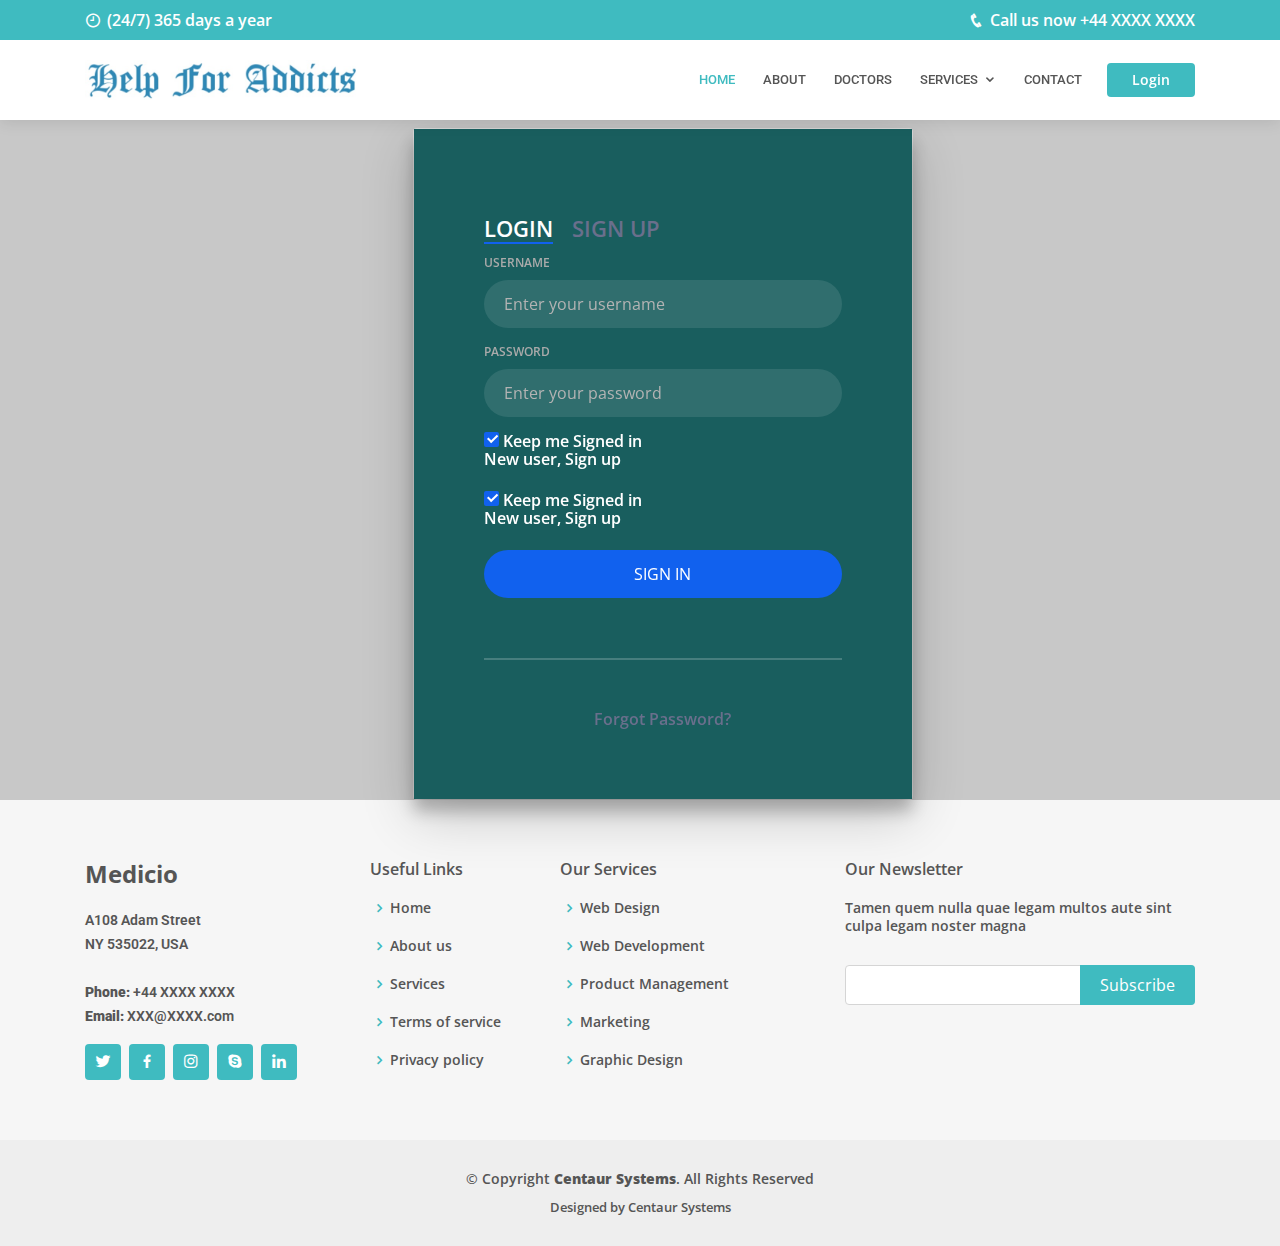
==== login.html @ ecffd943 "added files" ====
<!DOCTYPE html>
<html lang="en">

<head>
  <meta charset="utf-8">
  <meta content="width=device-width, initial-scale=1.0" name="viewport">

  <title>Help for Addicts</title>
  <meta content="" name="description">
  <meta content="" name="keywords">

  <!-- Favicons -->
  <link href="assets/img/favicon.png" rel="icon">
  <link href="assets/img/apple-touch-icon.png" rel="apple-touch-icon">

  <!-- Google Fonts -->
  <link href="https://fonts.googleapis.com/css?family=Open+Sans:300,300i,400,400i,600,600i,700,700i|Roboto:300,300i,400,400i,500,500i,600,600i,700,700i|Poppins:300,300i,400,400i,500,500i,600,600i,700,700i" rel="stylesheet">

  <!-- Vendor CSS Files -->
  <link href="assets/vendor/bootstrap/css/bootstrap.min.css" rel="stylesheet">
  <link href="assets/vendor/icofont/icofont.min.css" rel="stylesheet">
  <link href="assets/vendor/boxicons/css/boxicons.min.css" rel="stylesheet">
  <link href="assets/vendor/animate.css/animate.min.css" rel="stylesheet">
  <link href="assets/vendor/owl.carousel/assets/owl.carousel.min.css" rel="stylesheet">
  <link href="assets/vendor/venobox/venobox.css" rel="stylesheet">
  <link href="assets/vendor/aos/aos.css" rel="stylesheet">

  <!-- Template Main CSS File -->
  <link href="assets/css/style.css" rel="stylesheet">

  <!-- =======================================================
  * Template Name: Medicio - v2.1.0
  * Template URL: https://bootstrapmade.com/medicio-free-bootstrap-theme/
  * Author: BootstrapMade.com
  * License: https://bootstrapmade.com/license/
  ======================================================== -->
  <link href="https://maxcdn.bootstrapcdn.com/bootstrap/4.0.0/css/bootstrap.min.css" rel="stylesheet">
  <link href="https://stackpath.bootstrapcdn.com/bootstrap/4.0.0/js/bootstrap.bundle.min.js" rel="stylesheet">
  <link href="https://cdnjs.cloudflare.com/ajax/libs/jquery/3.2.1/jquery.min.js" rel="stylesheet">

  <style>
    body {
      margin: 0;
      color: #6a6f8c;
      background: #c8c8c8;
      font: 600 16px/18px 'Open Sans', sans-serif
  }
  
  .login-box {
      width: 100%;
      margin: auto;
      max-width: 525px;
      min-height: 670px;
      position: relative;
      background: url(https://images.unsplash.com/photo-1507208773393-40d9fc670acf?ixlib=rb-1.2.1&ixid=eyJhcHBfaWQiOjEyMDd9&auto=format&fit=crop&w=1268&q=80) no-repeat center;
      box-shadow: 0 12px 15px 0 rgba(0, 0, 0, .24), 0 17px 50px 0 rgba(0, 0, 0, .19)
  }
  
  .login-snip {
      width: 100%;
      height: 100%;
      position: absolute;
      padding: 90px 70px 50px 70px;
      background: rgba(0, 77, 77, .9)
  }
  
  .login-snip .login,
  .login-snip .sign-up-form {
      top: 0;
      left: 0;
      right: 0;
      bottom: 0;
      position: absolute;
      transform: rotateY(180deg);
      backface-visibility: hidden;
      transition: all .4s linear
  }
  
  .login-snip .sign-in,
  .login-snip .sign-up,
  .login-space .group .check {
      display: none
  }
  
  .login-snip .tab,
  .login-space .group .label,
  .login-space .group .button {
      text-transform: uppercase
  }
  
  .login-snip .tab {
      font-size: 22px;
      margin-right: 15px;
      padding-bottom: 5px;
      margin: 0 15px 10px 0;
      display: inline-block;
      border-bottom: 2px solid transparent
  }
  
  .login-snip .sign-in:checked+.tab,
  .login-snip .sign-up:checked+.tab {
      color: #fff;
      border-color: #1161ee
  }
  
  .login-space {
      min-height: 345px;
      position: relative;
      perspective: 1000px;
      transform-style: preserve-3d
  }
  
  .login-space .group {
      margin-bottom: 15px
  }
  
  .login-space .group .label,
  .login-space .group .input,
  .login-space .group .button {
      width: 100%;
      color: #fff;
      display: block
  }
  
  .login-space .group .input,
  .login-space .group .button {
      border: none;
      padding: 15px 20px;
      border-radius: 25px;
      background: rgba(255, 255, 255, .1)
  }
  
  .login-space .group input[data-type="password"] {
      text-security: circle;
      -webkit-text-security: circle
  }
  
  .login-space .group .label {
      color: #aaa;
      font-size: 12px
  }
  
  .login-space .group .button {
      background: #1161ee
  }
  
  .login-space .group label .icon {
      width: 15px;
      height: 15px;
      border-radius: 2px;
      position: relative;
      display: inline-block;
      background: rgba(255, 255, 255, .1)
  }
  
  .login-space .group label .icon:before,
  .login-space .group label .icon:after {
      content: '';
      width: 10px;
      height: 2px;
      background: #fff;
      position: absolute;
      transition: all .2s ease-in-out 0s
  }
  
  .login-space .group label .icon:before {
      left: 3px;
      width: 5px;
      bottom: 6px;
      transform: scale(0) rotate(0)
  }
  
  .login-space .group label .icon:after {
      top: 6px;
      right: 0;
      transform: scale(0) rotate(0)
  }
  
  .login-space .group .check:checked+label {
      color: #fff
  }
  
  .login-space .group .check:checked+label .icon {
      background: #1161ee
  }
  
  .login-space .group .check:checked+label .icon:before {
      transform: scale(1) rotate(45deg)
  }
  
  .login-space .group .check:checked+label .icon:after {
      transform: scale(1) rotate(-45deg)
  }
  
  .login-snip .sign-in:checked+.tab+.sign-up+.tab+.login-space .login {
      transform: rotate(0)
  }
  
  .login-snip .sign-up:checked+.tab+.login-space .sign-up-form {
      transform: rotate(0)
  }
  
  *,
  :after,
  :before {
      box-sizing: border-box
  }
  
  .clearfix:after,
  .clearfix:before {
      content: '';
      display: table
  }
  
  .clearfix:after {
      clear: both;
      display: block
  }
  
  a {
      color: inherit;
      text-decoration: none
  }
  
  .hr {
      height: 2px;
      margin: 60px 0 50px 0;
      background: rgba(255, 255, 255, .2)
  }
  
  .foot {
      text-align: center
  }
  
  .card {
      width: 500px;
      left: 100px
  }
  
  ::placeholder {
      color: #b3b3b3
  }
  </style>

</head>

<body>

  <!-- ======= Top Bar ======= -->
  <div id="topbar" class="d-none d-lg-flex align-items-center fixed-top">
    <div class="container d-flex align-items-center justify-content-between">
      <div class="d-flex align-items-center">
        <i class="icofont-clock-time"></i> (24/7) 365 days a year
      </div>
      <div class="d-flex align-items-center">
        <i class="icofont-phone"></i> Call us now +44 XXXX XXXX
      </div>
    </div>
  </div>

  <!-- ======= Header ======= -->
  <header id="header" class="fixed-top">
    <div class="container d-flex align-items-center">

      <a href="index.html" class="logo mr-auto"><img src="assets/img/logoHFA.jpg" alt=""></a>
      <!-- Uncomment below if you prefer to use an image logo -->
      <!-- <h1 class="logo mr-auto"><a href="index.html">Help For Addicts</a></h1>-->

      <nav class="nav-menu d-none d-lg-block">
        <ul>
          <li class="active"><a href="index.html">Home</a></li>
          <li><a href="index.html\">About</a></li>
          <li><a href="#doctors">Doctors</a></li>          
          <!--<li><a href="#departments">Departments</a></li>-->     
          <li class="drop-down"><a href="#services">Services</a></a>
          <ul>
            <li><a href="#appointment">Make an Appointment</a></li>
            <!--<li class="drop-down"><a href="#">Deep Drop Down</a>
              <ul>
                <li><a href="#">Deep Drop Down 1</a></li>
                <li><a href="#">Deep Drop Down 2</a></li>
                <li><a href="#">Deep Drop Down 3</a></li>
                <li><a href="#">Deep Drop Down 4</a></li>
                <li><a href="#">Deep Drop Down 5</a></li>
              </ul>-->
            </li>
            <li><a href="#testimonials">Testimonials</a></li>
            <li><a href="#gallery">Gallery</a></li>
            <li><a href="#faq">FAQ</a></li>
          </ul>
        </li>
          <li><a href="#contact">Contact</a></li>

        </ul>
      </nav>

      <a href="login.html" class="appointment-btn scrollto"><span class="d-none d-md-inline">Login</span> </a>

  </header><!-- End Header -->

  <div class="row" style="padding-top: 10%;">
    <div class="col-md-6 mx-auto p-0">
        <div class="card">
            <div class="login-box">
                <div class="login-snip"> <input id="tab-1" type="radio" name="tab" class="sign-in" checked><label for="tab-1" class="tab">Login</label> <input id="tab-2" type="radio" name="tab" class="sign-up"><label for="tab-2" class="tab">Sign Up</label>
                    <div class="login-space">
                        <div class="login">
                            <div class="group"> <label for="user" class="label">Username</label> <input id="user" type="text" class="input" placeholder="Enter your username"> </div>
                            <div class="group"> <label for="pass" class="label">Password</label> <input id="pass" type="password" class="input" data-type="password" placeholder="Enter your password"> </div>
                            <div class="group"> <input id="check" type="checkbox" class="check" checked> <label for="check"><span class="icon"></span> Keep me Signed in <br>New user, Sign up</label> </div>
                            <div class="group"> <input id="check" type="checkbox" class="check" checked> <label for="check"><span class="icon"></span> Keep me Signed in <br>New user, Sign up</label> </div>
                            <div class="group"> <input type="submit" class="button" value="Sign In"> </div>
                            <div class="hr"></div>
                            <div class="foot"> <a href="#">Forgot Password?</a> </div>
                        </div>
                        <div class="sign-up-form">
                            <div class="group"> <label for="user" class="label">Username</label> <input id="user" type="text" class="input" placeholder="Create your Username"> </div>
                            <div class="group"> <label for="pass" class="label">Password</label> <input id="pass" type="password" class="input" data-type="password" placeholder="Create your password"> </div>
                            <div class="group"> <label for="pass" class="label">Repeat Password</label> <input id="pass" type="password" class="input" data-type="password" placeholder="Repeat your password"> </div>
                            <div class="group"> <label for="pass" class="label">Email Address</label> <input id="pass" type="text" class="input" placeholder="Enter your email address"> </div>
                            <div class="group"> <input type="submit" class="button" value="Sign Up"> </div>
                            <div class="hr"></div>
                            <div class="foot"> <label for="tab-1">Already Member?</label> </div>
                        </div>
                    </div>
                </div>
            </div>
        </div>
    </div>
</div>

</div>

  <!-- ======= Footer ======= -->
  <footer id="footer">
    <div class="footer-top">
      <div class="container">
        <div class="row">

          <div class="col-lg-3 col-md-6">
            <div class="footer-info">
              <h3>Medicio</h3>
              <p>
                A108 Adam Street <br>
                NY 535022, USA<br><br>
                <strong>Phone:</strong> +44 XXXX XXXX<br>
                <strong>Email:</strong> XXX@XXXX.com<br>
              </p>
              <div class="social-links mt-3">
                <a href="#" class="twitter"><i class="bx bxl-twitter"></i></a>
                <a href="#" class="facebook"><i class="bx bxl-facebook"></i></a>
                <a href="#" class="instagram"><i class="bx bxl-instagram"></i></a>
                <a href="#" class="google-plus"><i class="bx bxl-skype"></i></a>
                <a href="#" class="linkedin"><i class="bx bxl-linkedin"></i></a>
              </div>
            </div>
          </div>

          <div class="col-lg-2 col-md-6 footer-links">
            <h4>Useful Links</h4>
            <ul>
              <li><i class="bx bx-chevron-right"></i> <a href="#">Home</a></li>
              <li><i class="bx bx-chevron-right"></i> <a href="#">About us</a></li>
              <li><i class="bx bx-chevron-right"></i> <a href="#">Services</a></li>
              <li><i class="bx bx-chevron-right"></i> <a href="#">Terms of service</a></li>
              <li><i class="bx bx-chevron-right"></i> <a href="#">Privacy policy</a></li>
            </ul>
          </div>

          <div class="col-lg-3 col-md-6 footer-links">
            <h4>Our Services</h4>
            <ul>
              <li><i class="bx bx-chevron-right"></i> <a href="#">Web Design</a></li>
              <li><i class="bx bx-chevron-right"></i> <a href="#">Web Development</a></li>
              <li><i class="bx bx-chevron-right"></i> <a href="#">Product Management</a></li>
              <li><i class="bx bx-chevron-right"></i> <a href="#">Marketing</a></li>
              <li><i class="bx bx-chevron-right"></i> <a href="#">Graphic Design</a></li>
            </ul>
          </div>

          <div class="col-lg-4 col-md-6 footer-newsletter">
            <h4>Our Newsletter</h4>
            <p>Tamen quem nulla quae legam multos aute sint culpa legam noster magna</p>
            <form action="" method="post">
              <input type="email" name="email"><input type="submit" value="Subscribe">
            </form>

          </div>

        </div>
      </div>
    </div>

    <div class="container">
      <div class="copyright">
        &copy; Copyright <strong><span>Centaur Systems</span></strong>. All Rights Reserved
      </div>
      <div class="credits">
        <!-- All the links in the footer should remain intact. -->
        <!-- You can delete the links only if you purchased the pro version. -->
        <!-- Licensing information: https://bootstrapmade.com/license/ -->
        <!-- Purchase the pro version with working PHP/AJAX contact form: https://bootstrapmade.com/medicio-free-bootstrap-theme/ -->
        Designed by <a href="https://centaursystemsglobal.com/">Centaur Systems</a>
      </div>
    </div>
  </footer><!-- End Footer -->

  <div id="preloader"></div>
  <a href="#" class="back-to-top"><i class="icofont-simple-up"></i></a>

  <!-- Vendor JS Files -->
  <script src="assets/vendor/jquery/jquery.min.js"></script>
  <script src="assets/vendor/bootstrap/js/bootstrap.bundle.min.js"></script>
  <script src="assets/vendor/jquery.easing/jquery.easing.min.js"></script>
  <script src="assets/vendor/php-email-form/validate.js"></script>
  <script src="assets/vendor/waypoints/jquery.waypoints.min.js"></script>
  <script src="assets/vendor/counterup/counterup.min.js"></script>
  <script src="assets/vendor/owl.carousel/owl.carousel.min.js"></script>
  <script src="assets/vendor/venobox/venobox.min.js"></script>
  <script src="assets/vendor/aos/aos.js"></script>

  <!-- Template Main JS File -->
  <script src="assets/js/main.js"></script>

</body>
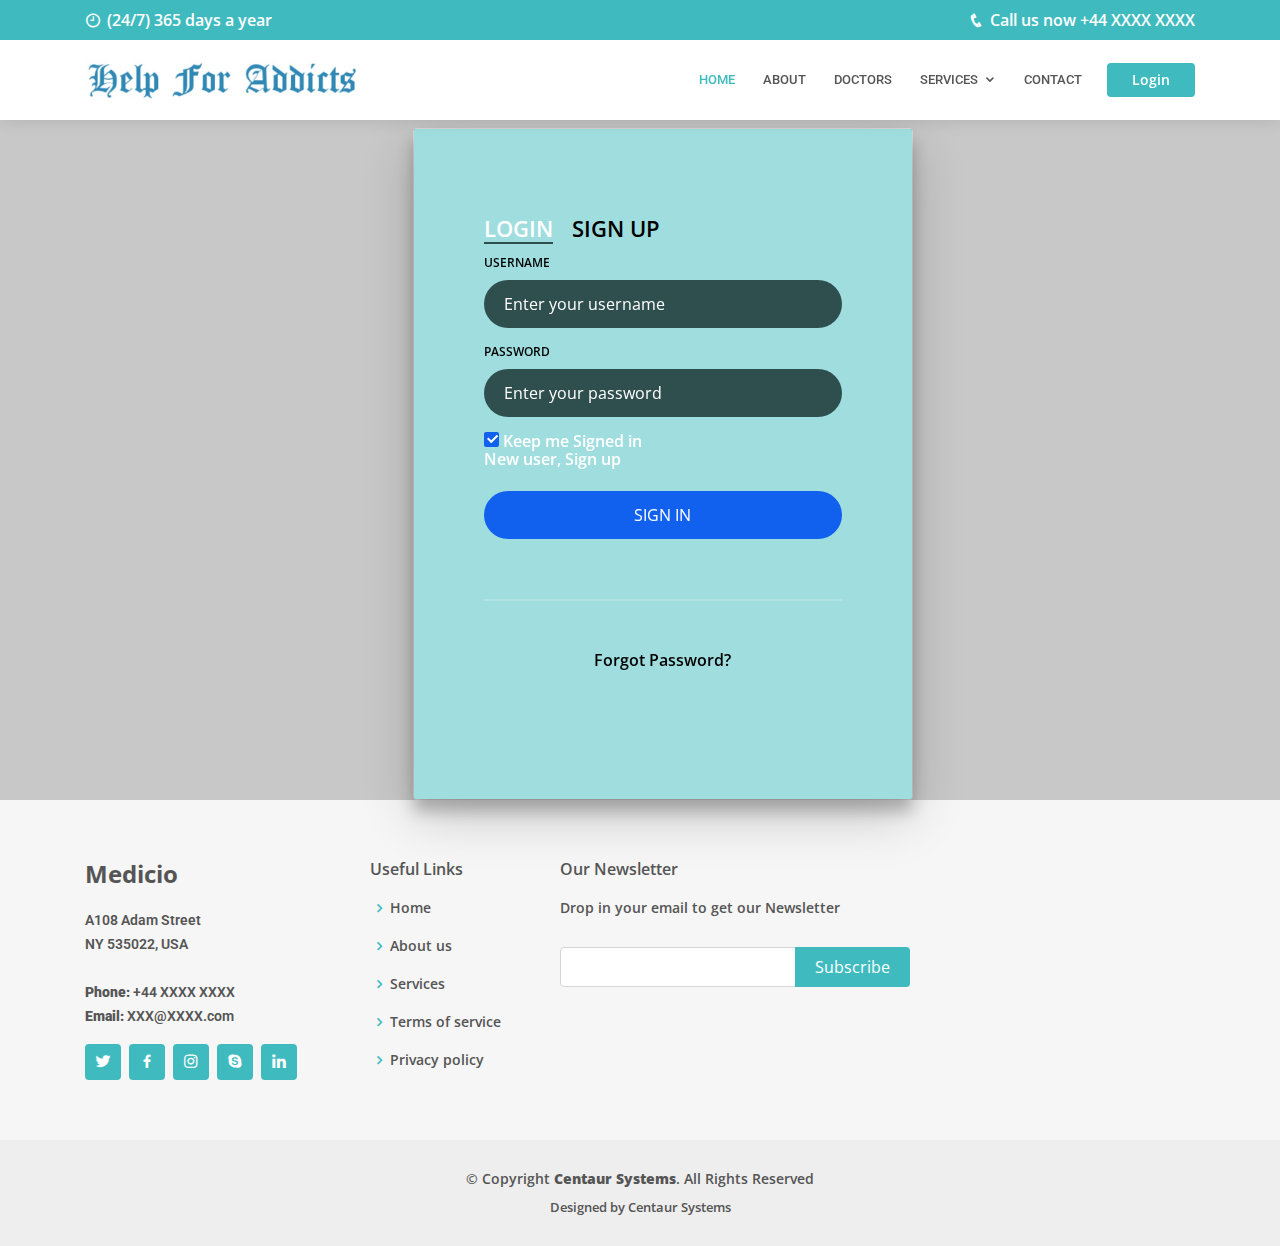
==== commit d8dd67cf: "second commit" ====
--- a/login.html
+++ b/login.html
@@ -41,7 +41,7 @@
   <style>
     body {
       margin: 0;
-      color: #6a6f8c;
+      color: black;
       background: #c8c8c8;
       font: 600 16px/18px 'Open Sans', sans-serif
   }
@@ -61,7 +61,7 @@
       height: 100%;
       position: absolute;
       padding: 90px 70px 50px 70px;
-      background: rgba(0, 77, 77, .9)
+      background: rgba(63,187,192,0.5)
   }
   
   .login-snip .login,
@@ -100,7 +100,7 @@
   .login-snip .sign-in:checked+.tab,
   .login-snip .sign-up:checked+.tab {
       color: #fff;
-      border-color: #1161ee
+      border-color: darkslategrey;
   }
   
   .login-space {
@@ -127,7 +127,7 @@
       border: none;
       padding: 15px 20px;
       border-radius: 25px;
-      background: rgba(255, 255, 255, .1)
+      background: darkslategrey;
   }
   
   .login-space .group input[data-type="password"] {
@@ -136,7 +136,7 @@
   }
   
   .login-space .group .label {
-      color: #aaa;
+      color: black;
       font-size: 12px
   }
   
@@ -238,7 +238,7 @@
   }
   
   ::placeholder {
-      color: #b3b3b3
+      color: white;
   }
   </style>
 
@@ -308,16 +308,15 @@
                             <div class="group"> <label for="user" class="label">Username</label> <input id="user" type="text" class="input" placeholder="Enter your username"> </div>
                             <div class="group"> <label for="pass" class="label">Password</label> <input id="pass" type="password" class="input" data-type="password" placeholder="Enter your password"> </div>
                             <div class="group"> <input id="check" type="checkbox" class="check" checked> <label for="check"><span class="icon"></span> Keep me Signed in <br>New user, Sign up</label> </div>
-                            <div class="group"> <input id="check" type="checkbox" class="check" checked> <label for="check"><span class="icon"></span> Keep me Signed in <br>New user, Sign up</label> </div>
                             <div class="group"> <input type="submit" class="button" value="Sign In"> </div>
                             <div class="hr"></div>
                             <div class="foot"> <a href="#">Forgot Password?</a> </div>
                         </div>
                         <div class="sign-up-form">
-                            <div class="group"> <label for="user" class="label">Username</label> <input id="user" type="text" class="input" placeholder="Create your Username"> </div>
-                            <div class="group"> <label for="pass" class="label">Password</label> <input id="pass" type="password" class="input" data-type="password" placeholder="Create your password"> </div>
-                            <div class="group"> <label for="pass" class="label">Repeat Password</label> <input id="pass" type="password" class="input" data-type="password" placeholder="Repeat your password"> </div>
-                            <div class="group"> <label for="pass" class="label">Email Address</label> <input id="pass" type="text" class="input" placeholder="Enter your email address"> </div>
+                            <div class="group"> <label for="user" class="label">Username</label> <input id="user" type="text" class="input" placeholder="Create your Username" required> </div>
+                            <div class="group"> <label for="pass" class="label">Password</label> <input id="pass" type="password" class="input" data-type="password" placeholder="Create your password" required> </div>
+                            <div class="group"> <label for="pass" class="label">Repeat Password</label> <input id="pass" type="password" class="input" data-type="password" placeholder="Repeat your password" required> </div>
+                            <div class="group"> <label for="pass" class="label">Email Address</label> <input id="pass" type="text" class="input" placeholder="Enter your email address" required> </div>
                             <div class="group"> <input type="submit" class="button" value="Sign Up"> </div>
                             <div class="hr"></div>
                             <div class="foot"> <label for="tab-1">Already Member?</label> </div>
@@ -367,7 +366,7 @@
             </ul>
           </div>
 
-          <div class="col-lg-3 col-md-6 footer-links">
+          <!--<div class="col-lg-3 col-md-6 footer-links">
             <h4>Our Services</h4>
             <ul>
               <li><i class="bx bx-chevron-right"></i> <a href="#">Web Design</a></li>
@@ -376,11 +375,11 @@
               <li><i class="bx bx-chevron-right"></i> <a href="#">Marketing</a></li>
               <li><i class="bx bx-chevron-right"></i> <a href="#">Graphic Design</a></li>
             </ul>
-          </div>
+          </div>-->
 
           <div class="col-lg-4 col-md-6 footer-newsletter">
             <h4>Our Newsletter</h4>
-            <p>Tamen quem nulla quae legam multos aute sint culpa legam noster magna</p>
+            <p>Drop in your email to get our Newsletter</p>
             <form action="" method="post">
               <input type="email" name="email"><input type="submit" value="Subscribe">
             </form>
--- a/assets/css/style.css
+++ b/assets/css/style.css
@@ -8,7 +8,9 @@
 /*--------------------------------------------------------------
 # General
 --------------------------------------------------------------*/
-
+#app{
+  color: white;
+}
 
 body {
   font-family: "Open Sans", sans-serif;
